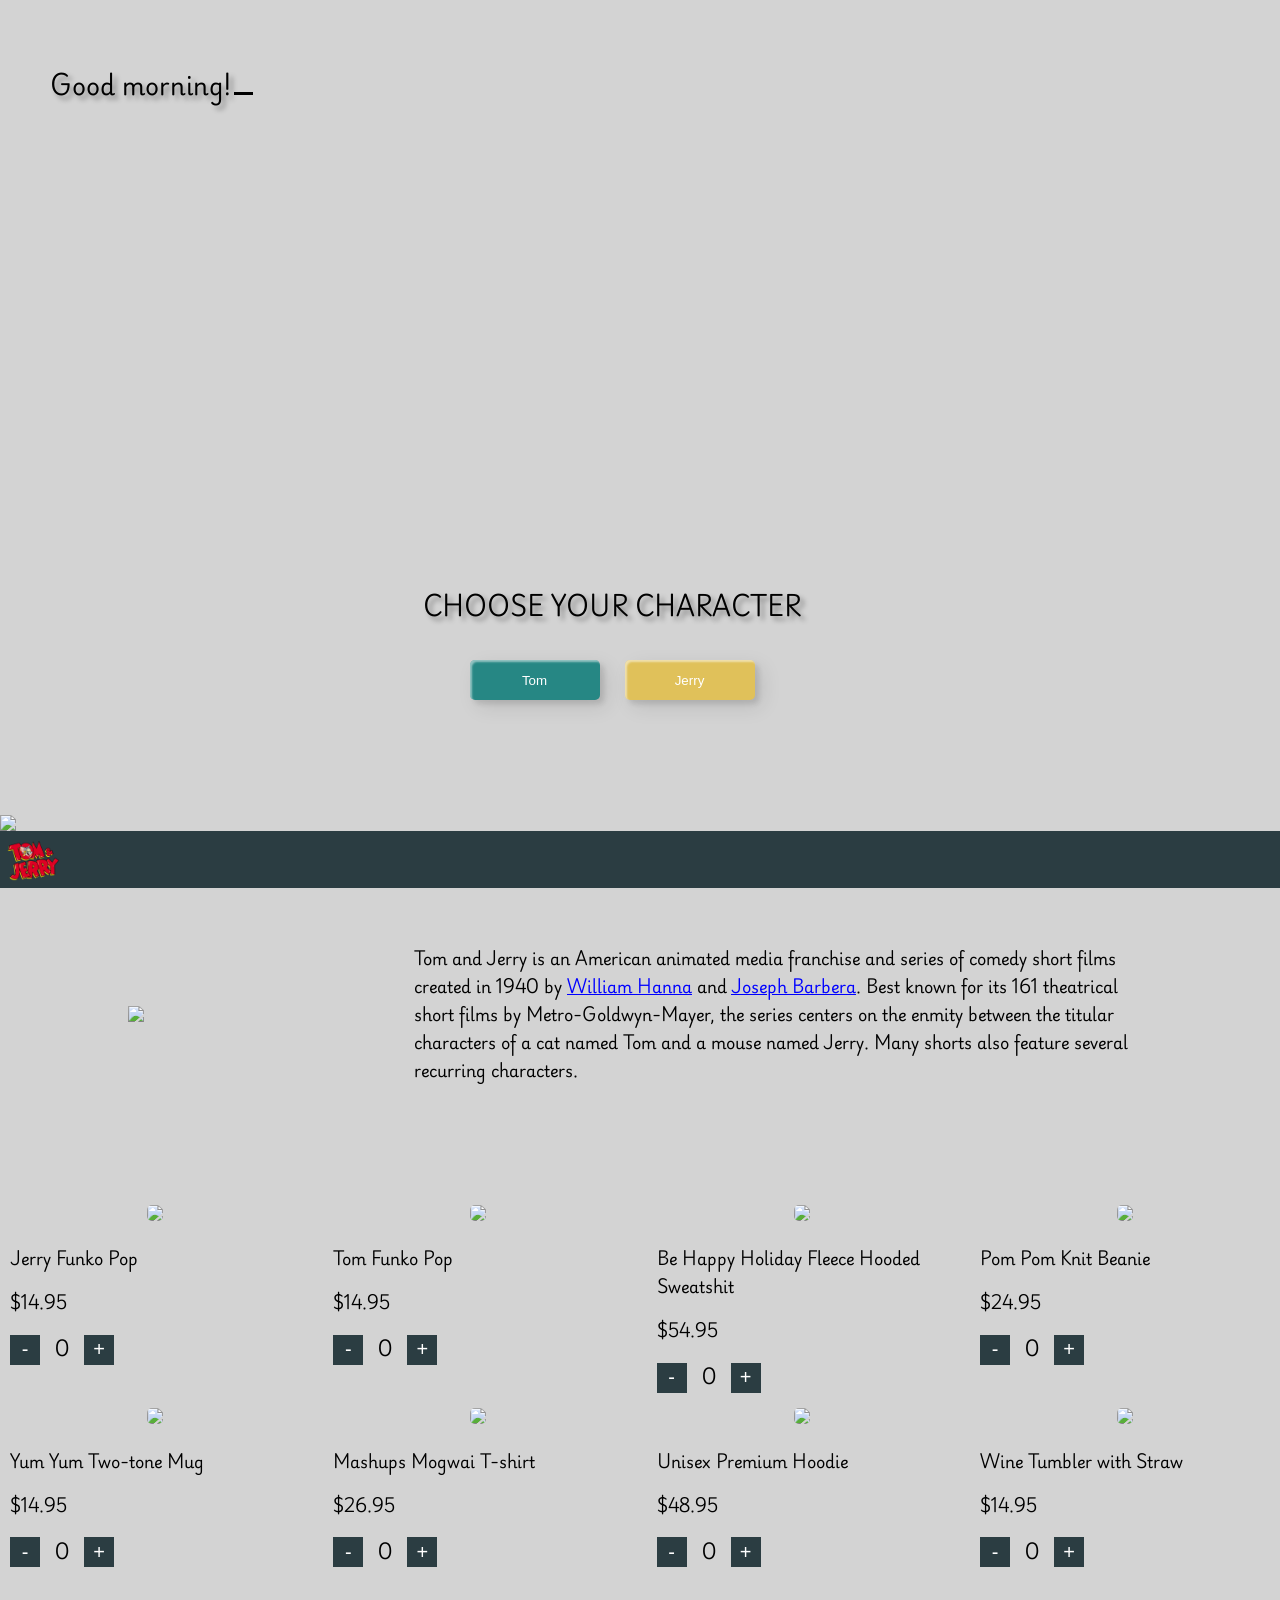
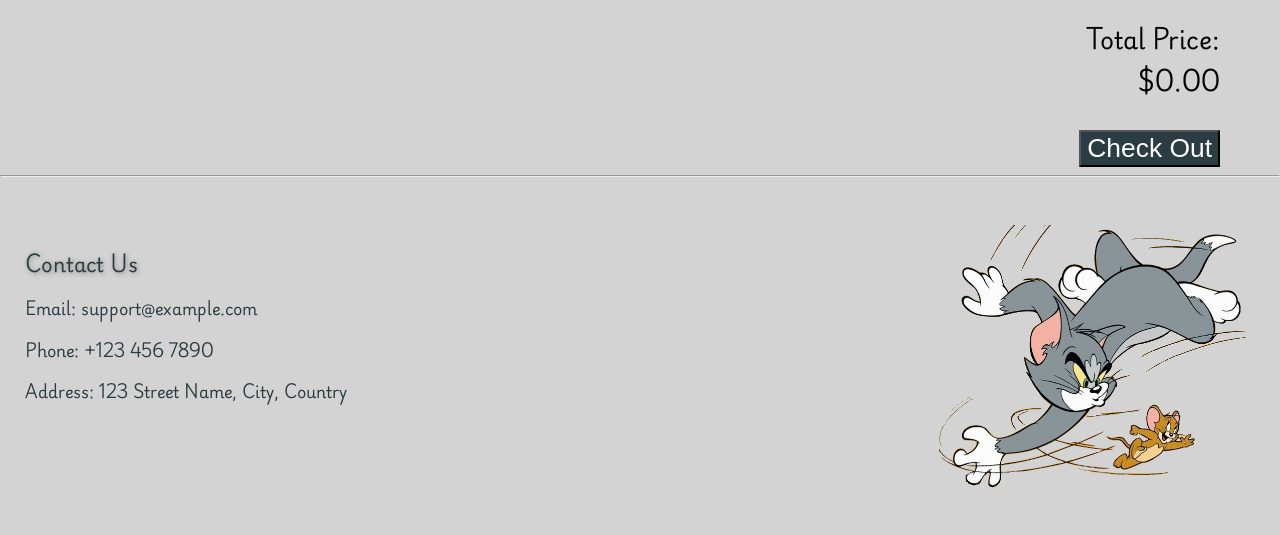
==== Home.html @ 21c80870 "Add files via upload main code" ====
<!DOCTYPE html>
<html>
<head>
	<title>Tom and Jerry</title>
	<link href='style.css' rel="stylesheet" type="text/css">
	<link rel="preconnect" href="https://fonts.googleapis.com">
<link rel="preconnect" href="https://fonts.gstatic.com" crossorigin>
<link href="https://fonts.googleapis.com/css2?family=Playwrite+DE+Grund:wght@100..400&display=swap" rel="stylesheet">
</head>
<body>
		 
  <b><div id="greeting-container"></div></b>

		
		<div id="choo">	
		<img id='tompi'src="Tom.png">
		<img id='jerrypi'src="Jerry.png">
		<b><P id='chop'>CHOOSE YOUR CHARACTER</p></b>
		
    	  <button class="custom-btn btn-7" onclick="changeBackgroundColorto('#268784'); document.getElementById('pictitle').scrollIntoView({ behavior: 'smooth' });"><span>Tom</span></button>
  		<button class="custom-btn btn-8"onclick="changeBackgroundColorje('#e0c15a'); document.getElementById('pictitle').scrollIntoView({ behavior: 'smooth' });"><span>Jerry</span></button>
		</div>
   





		<img id = 'pictitle' src="https://wbshop.com/cdn/shop/collections/tom-jerry-min_cf9c8a43-acdd-4e46-b8b1-72972a850258.jpg?v=1730912227" width="100%">
	<ul id="navbar">
		<li><img src="logo.png" height="40px"></li>
		<!-- <li><a href="Home.html">Home</a></li>
		<li><a href="game.html">Chasing game</a></li>
		 <li class="dropdown">
	    <a href="page3.html" class="dropbtn">Character</a>
	    <div class="dropdown-content">
	      <a href="page3.html.card-container">Recurring Characters</a>
	      <a href="page3.html.episodes">Classical Episodes</a>
	    </div>
	  </li>
	  <li ><a href="index.html" >Sign Up</a></li>
	 r-->
	</ul>

<button id="backToTop" onclick="scrollToTop()">↑</button>


<center>
<div id="intro">
	<div class="pict">
	<img src="intropic.png" height="150px"></div>
	<div class="par">
	<p>Tom and Jerry is an American animated media franchise and series of comedy short films created in 1940 by <span class="hover-word" onclick="showInfo('wh')" >William Hanna</span> and <span class="hover-word" onclick="showInfo('jb')" >Joseph Barbera</span>. Best known for its 161 theatrical short films by Metro-Goldwyn-Mayer, the series centers on the enmity between the titular characters of a cat named Tom and a mouse named Jerry. Many shorts also feature several recurring characters.</p></div>
</div></center>
<div id="popup" style="display:none;">
    <div id="popup-content">
        <img id="popup-image" src="" alt="Image" width="100">
        <p id="popup-text"></p>
        <button id='clo'onclick="hideInfo()">Close</button>
    </div>
</div>








<!--shopping-->
	<div id="shop">
		<div class="items">
	<img src="https://wbshop.com/cdn/shop/files/JRY-FP_194_MF3.jpg?v=1727243231&width=300">
	<p>Jerry Funko Pop</p>
		<b>	<p class="price">$14.95</p></b>
		<div class="controls">
      <button class="decrease">-</button>
      <span class="quantity">0</span>
      <button class="increase">+</button>
    </div>
</div>
	<div class="items">
	<img src="https://wbshop.com/cdn/shop/files/TM-FP_194_MF2.jpg?v=1727242913&width=300">
	<p>Tom Funko Pop</p>
<b>	<p  class="price">$14.95</p></b>
 <div class="controls">
      <button class="decrease">-</button>
      <span class="quantity">0</span>
      <button class="increase">+</button>
    </div>
</div>

	<div class="items">
	<img src="https://wbshop.com/cdn/shop/products/TAJ-BHH-100148-WHITE-MF.png?v=1636406282&width=300">
	<p>Be Happy Holiday Fleece Hooded Sweatshit</p>
<b>	<p class="price">$54.95</p></b>
<div class="controls">
      <button class="decrease">-</button>
      <span class="quantity">0</span>
      <button class="increase">+</button>
    </div></div>


	<div class="items">
	<img src="https://wbshop.com/cdn/shop/products/TAJ-LGO-100161-BLK-MF.png?v=1636403224&width=300">
	<p>Pom Pom Knit Beanie</p>
<b>	<p class="price">$24.95</p></b>
<div class="controls">
      <button class="decrease">-</button>
      <span class="quantity">0</span>
      <button class="increase">+</button>
    </div></div>


	<div class="items">
	<img src="https://wbshop.com/cdn/shop/files/white-ceramic-mug-with-color-inside-red-11-oz-left-666177bc4dc3f.jpg?v=1717707113&width=300">
	<p>Yum Yum Two-tone Mug</p>
<b>	<p class="price">$14.95</p></b>
<div class="controls">
      <button class="decrease">-</button>
      <span class="quantity">0</span>
      <button class="increase">+</button>
    </div></div>

<div class="items">
	<img src="https://wbshop.com/cdn/shop/files/unisex-staple-t-shirt-heather-dust-front-6661dc30cb891.jpg?v=1717689619&width=300">
	<p>Mashups Mogwai T-shirt</p>
<b>	<p class="price">$26.95</p></b>
<div class="controls">
      <button class="decrease">-</button>
      <span class="quantity">0</span>
      <button class="increase">+</button>
    </div></div>

<div class="items">
	<img src="https://wbshop.com/cdn/shop/products/WB-TJ4-145-100957-BLACK-FT-MF.jpg?v=1680031557&width=300">
	<p>Unisex Premium Hoodie</p>
<b>	<p class="price">$48.95</p></b>
<div class="controls">
      <button class="decrease">-</button>
      <span class="quantity">0</span>
      <button class="increase">+</button>
    </div></div>

<div class="items">
	<img src="https://wbshop.com/cdn/shop/products/TAJ-100027-FT-BLUSH-MF.png?v=1643685091&width=300">
	<p>Wine Tumbler with Straw</p>
<b>	<p class="price">$14.95</p></b>
<div class="controls">
      <button class="decrease">-</button>
      <span class="quantity">0</span>
      <button class="increase">+</button>
    </div></div>


	</div>
	<div id="total">
  <p>Total Price: <br>$<span id="total-price">0.00</span></p>
  <button>Check Out</button>
</div>






<hr style="color: #2b3d42;">
<!--footer-->
<footer id="footer">
    <div class="footer-content">
       
<!-- Section 2: Quick Links 
        <div class="footer-section">
            <!-- <h3>Quick Links</h3>
          --  <ul>
                <li><a href="Home.html">Home</a></li>
                <li><a href="game.html">Chasing game</a></li>
                <li><a href="page3.html">Character</a></li>
                <li><a href="index.html">Log in/Sign Up</a></li>
                
            </ul>
        </div>
-->
        <!-- Section 3: Contact Info -->
        <div class="footer-section">
            <h3>Contact Us</h3>
            <p><strong>Email:</strong> support@example.com</p>
            <p><strong>Phone:</strong> +123 456 7890</p>
            <p><strong>Address:</strong> 123 Street Name, City, Country</p>
        </div>
        <img src="footer.png" height="270px">
        
</div>
    
</footer>





 <script>
        function changeBackgroundColorto(color) {
            document.body.style.backgroundColor = color;
            document.getElementById('tompi').style.display = 'inline';
             document.getElementById('jerrypi').style.display = 'none';
              localStorage.setItem("backgroundColor", color); 
        }
         function changeBackgroundColorje(color) {
            document.body.style.backgroundColor = color;
            document.getElementById('jerrypi').style.display = 'inline';
            document.getElementById('tompi').style.display = 'none';
             localStorage.setItem("backgroundColor", color);
        }


//api
       const apiKey = "9826ebce7aa381d9e695bfe59c4ebd32"; 
    const city = "Sydney"; 
    const greetingContainer = document.getElementById("greeting-container");

    
    const now = new Date();
    const hours = now.getHours();
    const minutes = now.getMinutes().toString().padStart(2, "0");
    const date = now.toLocaleDateString("en-US", { weekday: "long", month: "long", day: "numeric", timeZone: "Australia/Sydney"});

  
    let greetingText = [];
    if (hours < 12) {
      greetingText.push("Good morning!");
    } else if (hours < 18) {
      greetingText.push("Good afternoon!");
    } else {
      greetingText.push("Good evening!");
    }
    greetingText.push(`Today is ${date}.`);
    greetingText.push(`The time now is ${hours}:${minutes}.`);
     fetchWeather();

    
    async function fetchWeather() {
      try {
        const response = await fetch(`https://api.openweathermap.org/data/2.5/weather?q=${city}&appid=${apiKey}&units=metric`);
        const weatherData = await response.json();
        const weatherText = `The weather in ${city} is ${weatherData.weather[0].description}, with a temperature of ${weatherData.main.temp}°C.`;
        greetingText.push(weatherText);
         greetingText.push(`If you want to learn more about Tom and Jerry, choose your character to get started!`);
        typeWriter(); 
      } catch (error) {
      	 greetingText.push(`If you want to learn more about Tom and Jerry, choose your character to get started!`);
        greetingText.push("Unable to fetch weather data.");
        typeWriter(); 
      }
    }
    

    //Flicker text
    let lineIndex = 0;
    let charIndex = 0;
    const typeWriter = () => {
      if (lineIndex < greetingText.length) {
       
        const currentLine = greetingText[lineIndex];
        
        if (!greetingContainer.children[lineIndex]) {
          const lineElement = document.createElement("div");
          lineElement.className = "line";
          lineElement.innerHTML = `<span class="text"></span><span class="cursor"></span>`;
          greetingContainer.appendChild(lineElement);
        }
        const textElement = greetingContainer.children[lineIndex].querySelector(".text");

        
        if (charIndex < currentLine.length) {
          textElement.textContent += currentLine[charIndex];
          charIndex++;
          setTimeout(typeWriter, 100); 
        } else {
          charIndex = 0;
          lineIndex++;
          setTimeout(typeWriter, 500); 
        }
      } else {
       
        const lastCursor = greetingContainer.querySelector(".cursor");
        if (lastCursor) lastCursor.remove();
      }
    };

   


   //calculate the price
   document.addEventListener("DOMContentLoaded", () => {
  const items = document.querySelectorAll(".items");
  const totalPriceElement = document.getElementById("total-price");

 
  items.forEach((item) => {
    const priceText = item.querySelector(".price").textContent; 
    const price = parseFloat(priceText.replace("$", "")); 
    const decreaseButton = item.querySelector(".decrease");
    const increaseButton = item.querySelector(".increase");
    const quantityElement = item.querySelector(".quantity");

    let quantity = 0;

    
    const updateTotal = () => {
      const total = Array.from(items).reduce((sum, currentItem) => {
        const itemPrice = parseFloat(
          currentItem.querySelector(".price").textContent.replace("$", "")
        );
        const itemQuantity = parseInt(currentItem.querySelector(".quantity").textContent);
        return sum + itemPrice * itemQuantity;
      }, 0);
      totalPriceElement.textContent = total.toFixed(2);
    };

    
    decreaseButton.addEventListener("click", () => {
      if (quantity > 0) {
        quantity--;
        quantityElement.textContent = quantity;
        updateTotal();
      }
    });

  
    increaseButton.addEventListener("click", () => {
      quantity++;
      quantityElement.textContent = quantity;
      updateTotal();
    });
  });
});

   



// back to top
const backToTopButton = document.getElementById("backToTop");


window.onscroll = function() {
  if (document.body.scrollTop > 200 || document.documentElement.scrollTop > 200) {
    backToTopButton.style.display = "block"; 
  } else {
    backToTopButton.style.display = "none"; 
  }
};


function scrollToTop() {
  window.scrollTo({ top: 0, behavior: "smooth" });
}





// Function to show the popup
function showInfo(character) {
    const popup = document.getElementById("popup");
    const popupText = document.getElementById("popup-text");
    const popupImage = document.getElementById("popup-image");

    if (character === 'wh') {
        popupText.textContent = "William Denby Hanna (July 14, 1910 – March 22, 2001) was an American animator, voice actor, and occasional musician who is best known for co-creating Tom and Jerry and providing the vocal effects for the series' title characters. Alongside Joseph Barbera, he also founded the animation studio and production company Hanna-Barbera.";
        popupImage.src = "William Denby Hanna.png"; 
    } else if (character === 'jb') {
        popupText.textContent = "Joseph Roland Barbera; March 24, 1911 – December 18, 2006) was an American animator and cartoonist, best known as the co-founder of the animation studio Hanna-Barbera.";
        popupImage.src = "https://upload.wikimedia.org/wikipedia/commons/6/67/JBarbera.jpg"; 
    }

    popup.style.display = "block"; // Show the popup
}

// Function to hide the popup
function hideInfo() {
    const popup = document.getElementById("popup");
    popup.style.display = "none"; // Hide the popup
}
   
    </script>
</body>
</html>
---- style.css ----
#navbar{

  margin: 0;
  padding: 0;
  margin-top: -7px;
  background-color: #2b3d42;
  width: 100%;
   overflow: visible; 
  list-style-type: none;
  position:sticky;
  top: 0;
  display:  flex;
 
}
li{
	float: 	left;
}
li img{
  position: static;
  margin-top: 10px;
}
li a, .dropbtn {
  display: inline-block;
   color: #f5f5dc;
  text-align: center;
  padding: 14px 16px;
  text-decoration: none;
}


#navbar li a:hover, .dropdown:hover .dropbtn {
  background-color: red;
}

li.dropdown {
  display: inline-block;
}

.dropdown-content {
  display: none;
  position: absolute;
  background-color: #f9f9f9;
  min-width: 160px;
  box-shadow: 0px 8px 16px 0px rgba(0,0,0,0.2);
  z-index: 2;
}

.dropdown-content a {
  color: black;
  padding: 12px 16px;
  text-decoration: none;
  display: block;
  text-align: left;
}

.dropdown-content a:hover {background-color: #f1f1f1;}

.dropdown:hover .dropdown-content {
  display: block;
}












 
#choo{
	padding: 100px ;
	text-align: center;
	width: 	80%;

}

.custom-btn {
  width: 130px;
  height: 40px;
  color: #fff;
  border-radius: 5px;
  padding: 10px 25px;
  margin: 10px;
  font-family: 'Lato', sans-serif;
  font-weight: 500;
  background: transparent;
  cursor: pointer;
  transition: all 0.3s ease;
  position: relative;
  display: inline-block;
   box-shadow:inset 2px 2px 2px 0px rgba(255,255,255,.5),
   7px 7px 20px 0px rgba(0,0,0,.1),
   4px 4px 5px 0px rgba(0,0,0,.1);
  outline: none;
}

/* 7 */
.btn-7 {
background-color: #268784;
  line-height: 42px;
  padding: 0;
  border: none;
}
.btn-7 span {
  position: relative;
  display: block;
  width: 100%;
  height: 100%;
}
.btn-7:before,
.btn-7:after {
  position: absolute;
  content: "";
  right: 0;
  bottom: 0;
  background: #268784;
  box-shadow:
   -7px -7px 20px 0px rgba(255,255,255,.9),
   -4px -4px 5px 0px rgba(255,255,255,.9),
   7px 7px 20px 0px rgba(0,0,0,.2),
   4px 4px 5px 0px rgba(0,0,0,.3);
  transition: all 0.3s ease;
}
.btn-7:before{
   height: 0%;
   width: 2px;
}
.btn-7:after {
  width: 0%;
  height: 2px;
}
.btn-7:hover{
  color: #268784;
  background: transparent;
}
.btn-7:hover:before {
  height: 100%;
}
.btn-7:hover:after {
  width: 100%;
}
.btn-7 span:before,
.btn-7 span:after {
  position: absolute;
  content: "";
  left: 0;
  top: 0;
  background: #268784;
  box-shadow:
   -7px -7px 20px 0px rgba(255,255,255,.9),
   -4px -4px 5px 0px rgba(255,255,255,.9),
   7px 7px 20px 0px rgba(0,0,0,.2),
   4px 4px 5px 0px rgba(0,0,0,.3);
  transition: all 0.3s ease;
}
.btn-7 span:before {
  width: 2px;
  height: 0%;
}
.btn-7 span:after {
  height: 2px;
  width: 0%;
}
.btn-7 span:hover:before {
  height: 100%;
}
.btn-7 span:hover:after {
  width: 100%;
}

/* 8 */
.btn-8 {
  background-color: #e0c15a;
  line-height: 42px;
  padding: 0;
  border: none;
}
.btn-8 span {
  position: relative;
  display: block;
  width: 100%;
  height: 100%;
}
.btn-8:before,
.btn-8:after {
  position: absolute;
  content: "";
  right: 0;
  bottom: 0;
  background: #e0c15a;
  /*box-shadow:  4px 4px 6px 0 rgba(255,255,255,.5),
              -4px -4px 6px 0 rgba(116, 125, 136, .2), 
    inset -4px -4px 6px 0 rgba(255,255,255,.5),
    inset 4px 4px 6px 0 rgba(116, 125, 136, .3);*/
  transition: all 0.3s ease;
}
.btn-8:before{
   height: 0%;
   width: 2px;
}
.btn-8:after {
  width: 0%;
  height: 2px;
}
.btn-8:hover:before {
  height: 100%;
}
.btn-8:hover:after {
  width: 100%;
}
.btn-8:hover{
  background: transparent;
}
.btn-8 span:hover{
  color: #e0c15a;
}
.btn-8 span:before,
.btn-8 span:after {
  position: absolute;
  content: "";
  left: 0;
  top: 0;
  background: #e0c15a;
  transition: all 0.3s ease;
}
.btn-8 span:before {
  width: 2px;
  height: 0%;
}
.btn-8 span:after {
  height: 2px;
  width: 0%;
}
.btn-8 span:hover:before {
  height: 100%;
}
.btn-8 span:hover:after {
  width: 100%;
}


#tompi{
  display:  none;
	position: absolute;
	margin-top: -20px;
  margin-left: -450px;
	height: 250px;
}
#jerrypi{
  display:  none;
  position: absolute;
  margin-top: 25px;
  margin-left:  220px;
  height: 200px;
}

#chop{
  font-size: 1.5rem;
  text-shadow:  4px 4px 5px grey    ;
}
















.form-structor {
  background-color: #222;
  border-radius: 15px;
  height: 550px;
  width: 500px;
  position: relative;
  overflow: hidden;
  
  &::after {
    content: '';
    opacity: .8;
    position: absolute;
    top: -20px;right:0;bottom:0;left:0;
    background-repeat: no-repeat;
    background-size: 100%;
    background-image: url('https://wallpapersok.com/images/thumbnail/tom-and-jerry-cute-gray-vxsunq96eanwk53u.webp');
  }
  
  .signup {
    position: absolute;
    top: 50%;
    left: 50%;
    -webkit-transform: translate(-50%, -50%);
    width: 65%;
    z-index: 5;
    -webkit-transition: all .3s ease;
    
    
    &.slide-up {
      top: 5%;
      -webkit-transform: translate(-50%, 0%);
      -webkit-transition: all .3s ease;
    }
    
    &.slide-up .form-holder,
    &.slide-up .submit-btn {
      opacity: 0;
      visibility: hidden;
    }
    
    &.slide-up .form-title {
      font-size: 1em;
      cursor: pointer;
    }
    
    &.slide-up .form-title span {
      margin-right: 5px;
      opacity: 1;
      visibility: visible;
      -webkit-transition: all .3s ease;
    }
    
    .form-title {
      color: #fff;
      font-size: 1.7em;
      text-align: center;
      
      span {
        color: rgba(0,0,0,0.4);
        opacity: 0;
        visibility: hidden;
        -webkit-transition: all .3s ease;
      }
    }
    
    .form-holder {
      border-radius: 15px;
      background-color: #fff;
      overflow: hidden;
      margin-top: 50px;
      opacity: 1;
      visibility: visible;
      -webkit-transition: all .3s ease;
      
      .input {
        border: 0;
        outline: none;
        box-shadow: none;
        display: block;
        height: 30px;
        line-height: 30px;
        padding: 8px 15px;
        border-bottom: 1px solid #eee;
        width: 100%;
        font-size: 12px;
        
        &:last-child {
          border-bottom: 0;
        }
        &::-webkit-input-placeholder {
          color: rgba(0,0,0,0.4);
        }
      }
    }
    
    .submit-btn {
      background-color: rgba(0,0,0,0.4);
      color: rgba(256,256,256,0.7);
      border:0;
      border-radius: 15px;
      display: block;
      margin: 15px auto; 
      padding: 15px 45px;
      width: 100%;
      font-size: 13px;
      font-weight: bold;
      cursor: pointer;
      opacity: 1;
      visibility: visible;
      -webkit-transition: all .3s ease;
      
      &:hover {
        transition: all .3s ease;
        background-color: rgba(0,0,0,0.8);
      }
    }
  }
  
  .login {
    position: absolute;
    top: 20%;
    left: 0;
    right: 0;
    bottom: 0;
    background-color: #fff;
    z-index: 5;
    -webkit-transition: all .3s ease;
    
    &::before {
      content: '';
      position: absolute;
      left: 50%;
      top: -20px;
      -webkit-transform: translate(-50%, 0);
      background-color: #fff;
      width: 200%;
      height: 250px;
      border-radius: 50%;
      z-index: 4;
      -webkit-transition: all .3s ease;
    }
    
    .center {
      position: absolute;
      top: calc(50% - 10%);
      left: 50%;
      -webkit-transform: translate(-50%, -50%);
      width: 65%;
      z-index: 5;
      -webkit-transition: all .3s ease;
      
      .form-title {
        color: #000;
        font-size: 1.7em;
        text-align: center;

        span {
          color: rgba(0,0,0,0.4);
          opacity: 0;
          visibility: hidden;
          -webkit-transition: all .3s ease;
        }
      }

      .form-holder {
        border-radius: 15px;
        background-color: #fff;
        border: 1px solid #eee;
        overflow: hidden;
        margin-top: 50px;
        opacity: 1;
        visibility: visible;
        -webkit-transition: all .3s ease;

        .input {
          border: 0;
          outline: none;
          box-shadow: none;
          display: block;
          height: 30px;
          line-height: 30px;
          padding: 8px 15px;
          border-bottom: 1px solid #eee;
          width: 100%;
          font-size: 12px;

          &:last-child {
            border-bottom: 0;
          }
          &::-webkit-input-placeholder {
            color: rgba(0,0,0,0.4);
          }
        }
      }

      .submit-btn {
        background-color: #6B92A4;
        color: rgba(256,256,256,0.7);
        border:0;
        border-radius: 15px;
        display: block;
        margin: 15px auto; 
        padding: 15px 45px;
        width: 100%;
        font-size: 13px;
        font-weight: bold;
        cursor: pointer;
        opacity: 1;
        visibility: visible;
        -webkit-transition: all .3s ease;

        &:hover {
          transition: all .3s ease;
          background-color: rgba(0,0,0,0.8);
        }
      }
    }
    
    &.slide-up {
      top: 90%;
      -webkit-transition: all .3s ease;
    }
    
    &.slide-up .center {
      top: 10%;
      -webkit-transform: translate(-50%, 0%);
      -webkit-transition: all .3s ease;
    }
    
    &.slide-up .form-holder,
    &.slide-up .submit-btn {
      opacity: 0;
      visibility: hidden;
      -webkit-transition: all .3s ease;
    }
    
    &.slide-up .form-title {
      font-size: 1em;
      margin: 0;
      padding: 0;
      cursor: pointer;
      -webkit-transition: all .3s ease;
    }
    
    &.slide-up .form-title span {
      margin-right: 5px;
      opacity: 1;
      visibility: visible;
      -webkit-transition: all .3s ease;
    }
  }
}






h1{
    font-family: sans-serif;
    font-weight: 800;
    margin: 15px 0;
}
.container{
    display: flex;
}
.container .section{
    width: 350px;
    margin: 20px 50px;
}
.section .info{
    background: rgb(10, 10, 10);
    display: flex;
    align-items: center;
    justify-content: center;
    height: 50px;
}
.info span , .info h3{
    font-size: 25px;
    font-weight: bold;
    margin: 0px 10px;
    font-family: sans-serif;
    color: white;
}
.show{
    display: flex;
    align-items: center;
    justify-content: center;
    background : rgb(41, 40, 40);
    height: 220px;
}
.show i{
    font-size: 100px;
    color: orange;
}
h2{
    font-family: sans-serif;
    font-weight: bold;
    padding: 5px;
}
.selection{
     display: flex;
    align-items: center;
    justify-content: center;
    width: 350px;
    height: 100px;
}
.selection button{
    margin: 0 20px;
    padding: 25px;
    border-radius: 50%;
    border: none;
    outline: none;
    cursor: pointer;
    background : rgb(41, 40, 40);
    font-size: 33px;
    color: orange;
    box-shadow: 0 4px 8px 0 rgba(0, 0, 0, 0.5), 0 6px 20px 0 rgba(0, 0, 0, 0.19);
}
#formbo{
  margin: 0; 
    height: 100vh;
    display: flex; 
    align-items: center; 
    justify-content: center;
    background-color: #222;
    color: white; 
}














body{
		font-family: Playwrite DE Grund;
    margin: 0;
     background-color: lightgrey;

}

.gam{
  margin-top: 50px;
  width: 80%;
    align-items: center; 
    justify-content: center;
}





 #greeting-container {
      display: block;
      font-size: 1.5rem;
      text-shadow:  4px 4px 5px grey    ;
      line-height: 3rem;
      color: black;
      white-space: pre-wrap;

    align-items: center; 
    justify-content: center;
      margin-top: 60px;
      margin-left: 50px;
      width:  70%;
      height: 400px;
    }
    .line {
      display: flex;
      align-items: baseline;
    }
    .cursor {
      display: inline-block;
      width: 1ch;
      height: 0.2rem;
      background-color: black;
      margin-left: 2px;
      animation: blink 0.7s steps(1) infinite;
    }
    @keyframes blink {
      50% {
        background-color: transparent;
      }
    }



    #shop{
      display: flex; 
      flex-wrap: wrap; 
      justify-content: space-between; 
      width:  100%;
      margin-top: 100px;
      text-align: center;
    }
    .items{
      text-align: center;
      width:290px ;
      margin-bottom: 10px;
      margin-left: 10px;
       margin-right: 10px;
    }

    .items img{
        width: 100%;
        border-radius:5px;
    }

     .items img:hover{
        border-radius:5px;
        box-shadow: 2px 2px 10px black ;
     }
     .items p{
        text-align: left  ;
    }

    .controls button {
  width: 30px;
  height: 30px;
  font-size: 20px;
  cursor: pointer;
  background-color: #2b3d42  ;
  color: white;
  border: 1px solid  #2b3d42;
}


.controls .quantity {
  width: 40px;
  
  font-size: 18px;
  margin: 0 10px;
}
.controls{
  text-align: left;
}

#total {
  margin-top: 40px;
  text-align: right;
  margin-right:   60px;
  font-size:  1.5em;
}
#total button{
  font-size: 1.1em;
  background-color: #2b3d42 ;
  color: white;
}
#total button:hover{
   background-color: #354c52;
}


#backToTop {
  position: fixed;
  bottom: 40px; 
  right: 40px;  
  background-color: #2b3d42; 
  color: white; 
  padding: 10px 15px;
  border: none;
  border-radius: 50%;
  font-size: 18px;
  cursor: pointer;
  display: none; 
}

#backToTop:hover {
  background-color: #364e54; 
  
}






/*footer*/
#footer {
    color: #2b3d42;
    padding: 40px 0;
    margin-left: 25px;
}


.footer-content {
    display: flex;
    justify-content: space-between;
    flex-wrap: wrap;
    gap: 20px;
}
.footer-content img{
  margin-right: 30px;
}

.footer-section {
    flex: 1 1 200px; /* Makes each section responsive */
}

.footer-section h3 {
    font-size: 20px;
    margin-bottom: 15px;
    text-shadow: 1px 1px 5px grey;
}

.footer-section p {
    font-size: 16px;
    line-height: 1.6;
}

.footer-section ul {
    list-style-type: none;
    padding-left: 0;
}

.footer-section ul li {
    margin-bottom: 8px;
}

.footer-section ul li a {
    color: #2b3d42;
    text-decoration: none;
}

.footer-section ul li a:hover {
  background-color: none;
    color: #e0c15a;
}





/*introduction*/
#intro{
    width: 80%;
    text-align: left;
    margin-top: 40px;
}
.par{
  width:70% ;
    display: inline-block;
    vertical-align: middle;
}
.pict{
  display: inline-block;
  width: 25%;
  margin-right: 25px;
}
.pict img{
  vertical-align: middle;

}





.hover-word {
    color: blue;
    cursor: pointer;
    text-decoration: underline;
}

#popup {
    position: fixed;
    top: 50%;
    left: 50%;
    transform: translate(-50%, -50%);
    background-color: rgba(0, 0, 0, 0.8);
    color: white;
    padding: 20px;
    border-radius: 10px;
    width: 300px;
    text-align: center;
}

#popup-content {
    display: flex;
    flex-direction: column;
    align-items: center;
}

#popup-image {
    margin-bottom: 10px;
    display: inline-block;
}


#clo {
    margin-top: 10px;
    padding: 5px 10px;
    background-color: #268784;
    border: none;
    cursor: pointer;
    border-radius: 5px;
}

#clo:hover {
    background-color: #2b3d42;
}
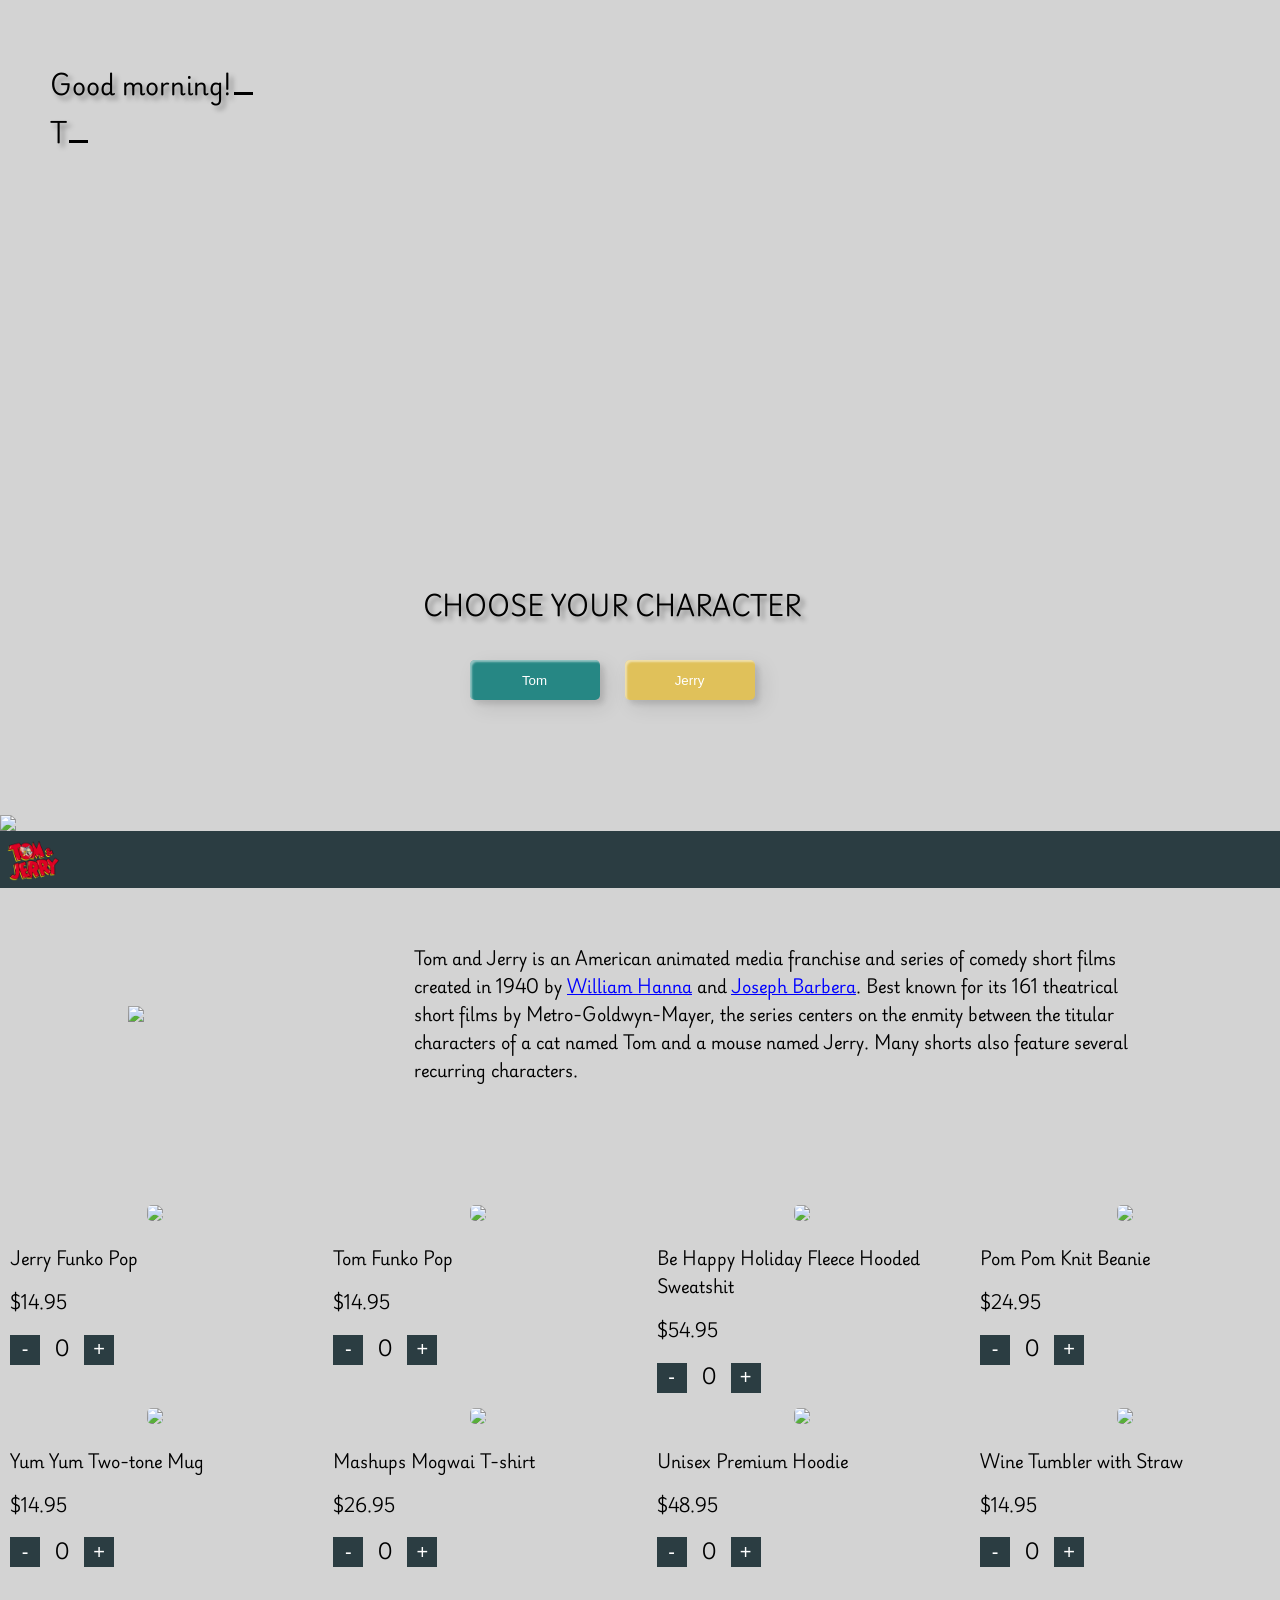
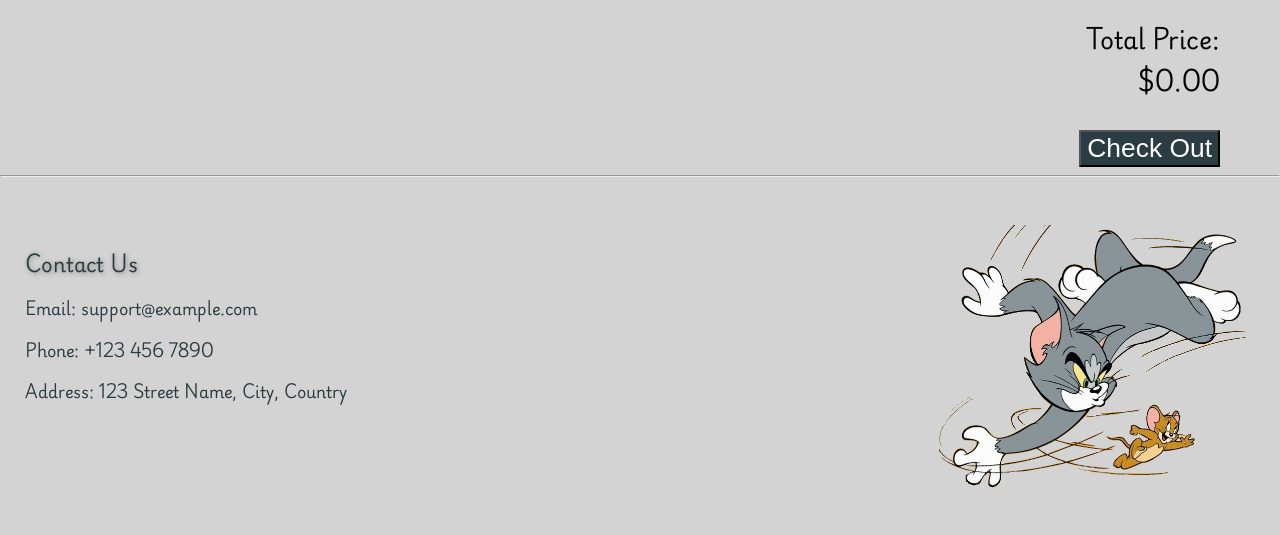
==== commit 9c9abfad: "Update image source in Home.html" ====
--- a/Home.html
+++ b/Home.html
@@ -48,7 +48,7 @@
 <center>
 <div id="intro">
 	<div class="pict">
-	<img src="intropic.png" height="150px"></div>
+	<img src="introimg.png" height="150px"></div>
 	<div class="par">
 	<p>Tom and Jerry is an American animated media franchise and series of comedy short films created in 1940 by <span class="hover-word" onclick="showInfo('wh')" >William Hanna</span> and <span class="hover-word" onclick="showInfo('jb')" >Joseph Barbera</span>. Best known for its 161 theatrical short films by Metro-Goldwyn-Mayer, the series centers on the enmity between the titular characters of a cat named Tom and a mouse named Jerry. Many shorts also feature several recurring characters.</p></div>
 </div></center>
@@ -385,4 +385,4 @@
    
     </script>
 </body>
-</html>+</html>
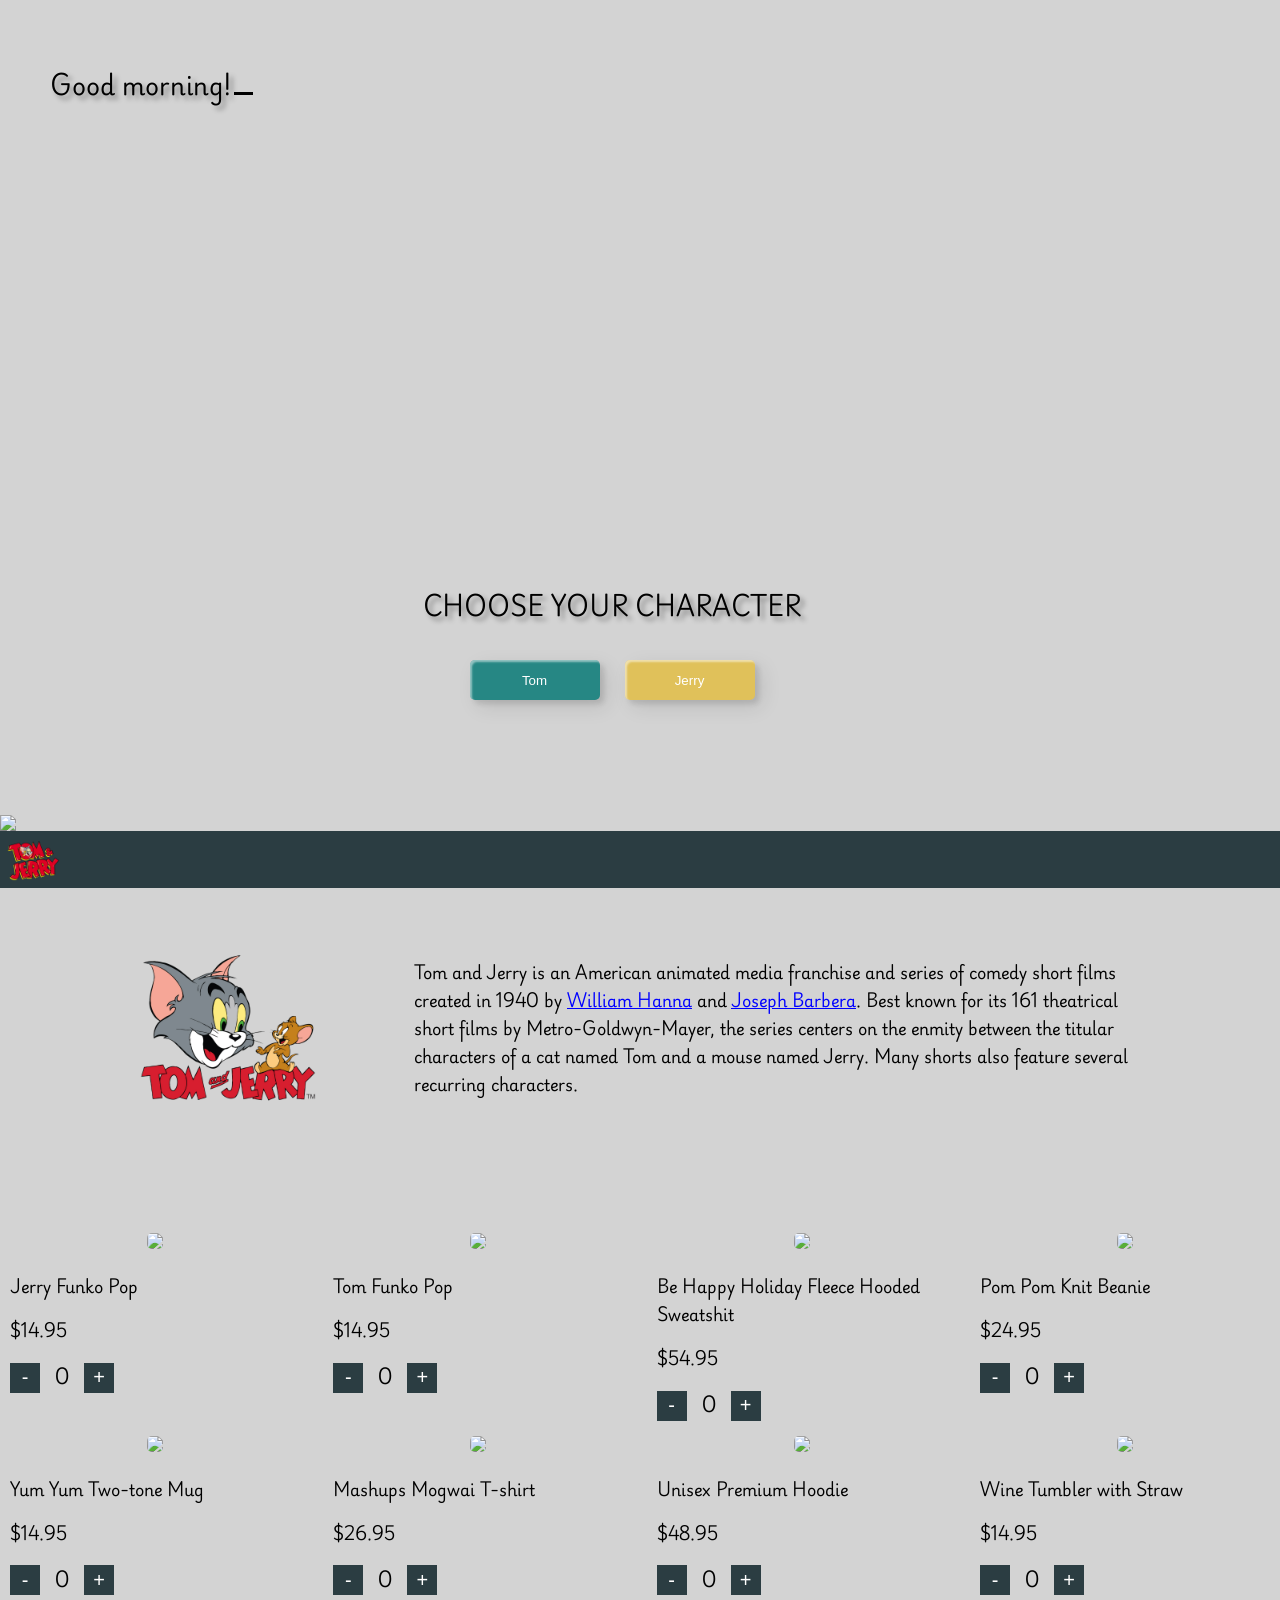
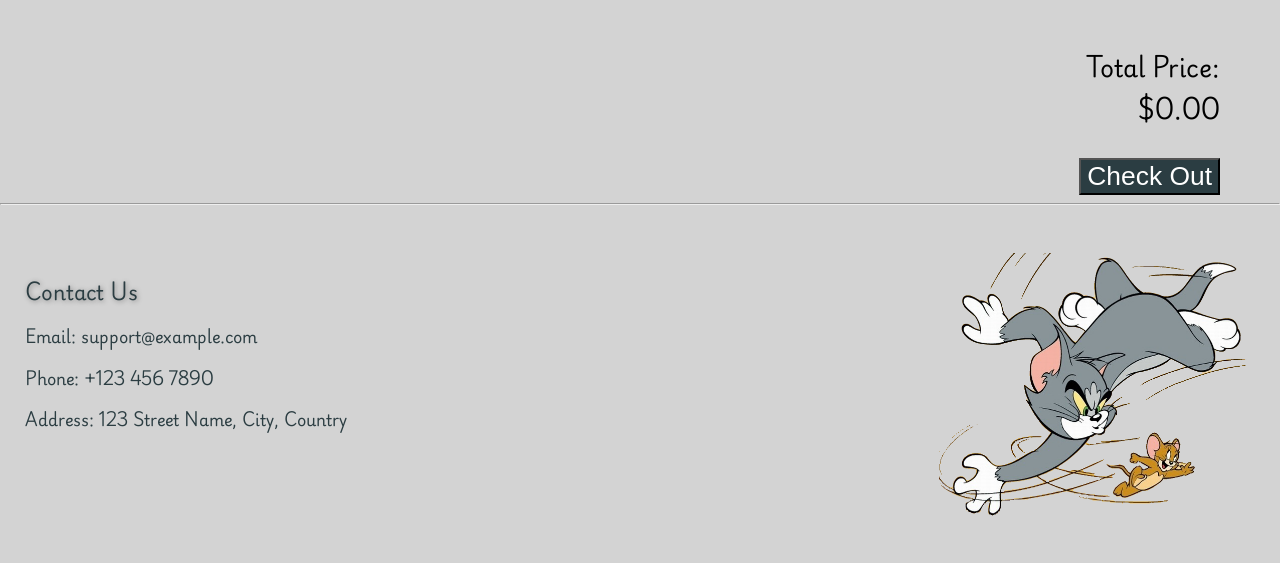
==== commit 4a4565b5: "Increase intro image height from 150px to 200px" ====
--- a/Home.html
+++ b/Home.html
@@ -48,7 +48,7 @@
 <center>
 <div id="intro">
 	<div class="pict">
-	<img src="introimg.png" height="150px"></div>
+	<img src="introimg.png" height="200px"></div>
 	<div class="par">
 	<p>Tom and Jerry is an American animated media franchise and series of comedy short films created in 1940 by <span class="hover-word" onclick="showInfo('wh')" >William Hanna</span> and <span class="hover-word" onclick="showInfo('jb')" >Joseph Barbera</span>. Best known for its 161 theatrical short films by Metro-Goldwyn-Mayer, the series centers on the enmity between the titular characters of a cat named Tom and a mouse named Jerry. Many shorts also feature several recurring characters.</p></div>
 </div></center>
